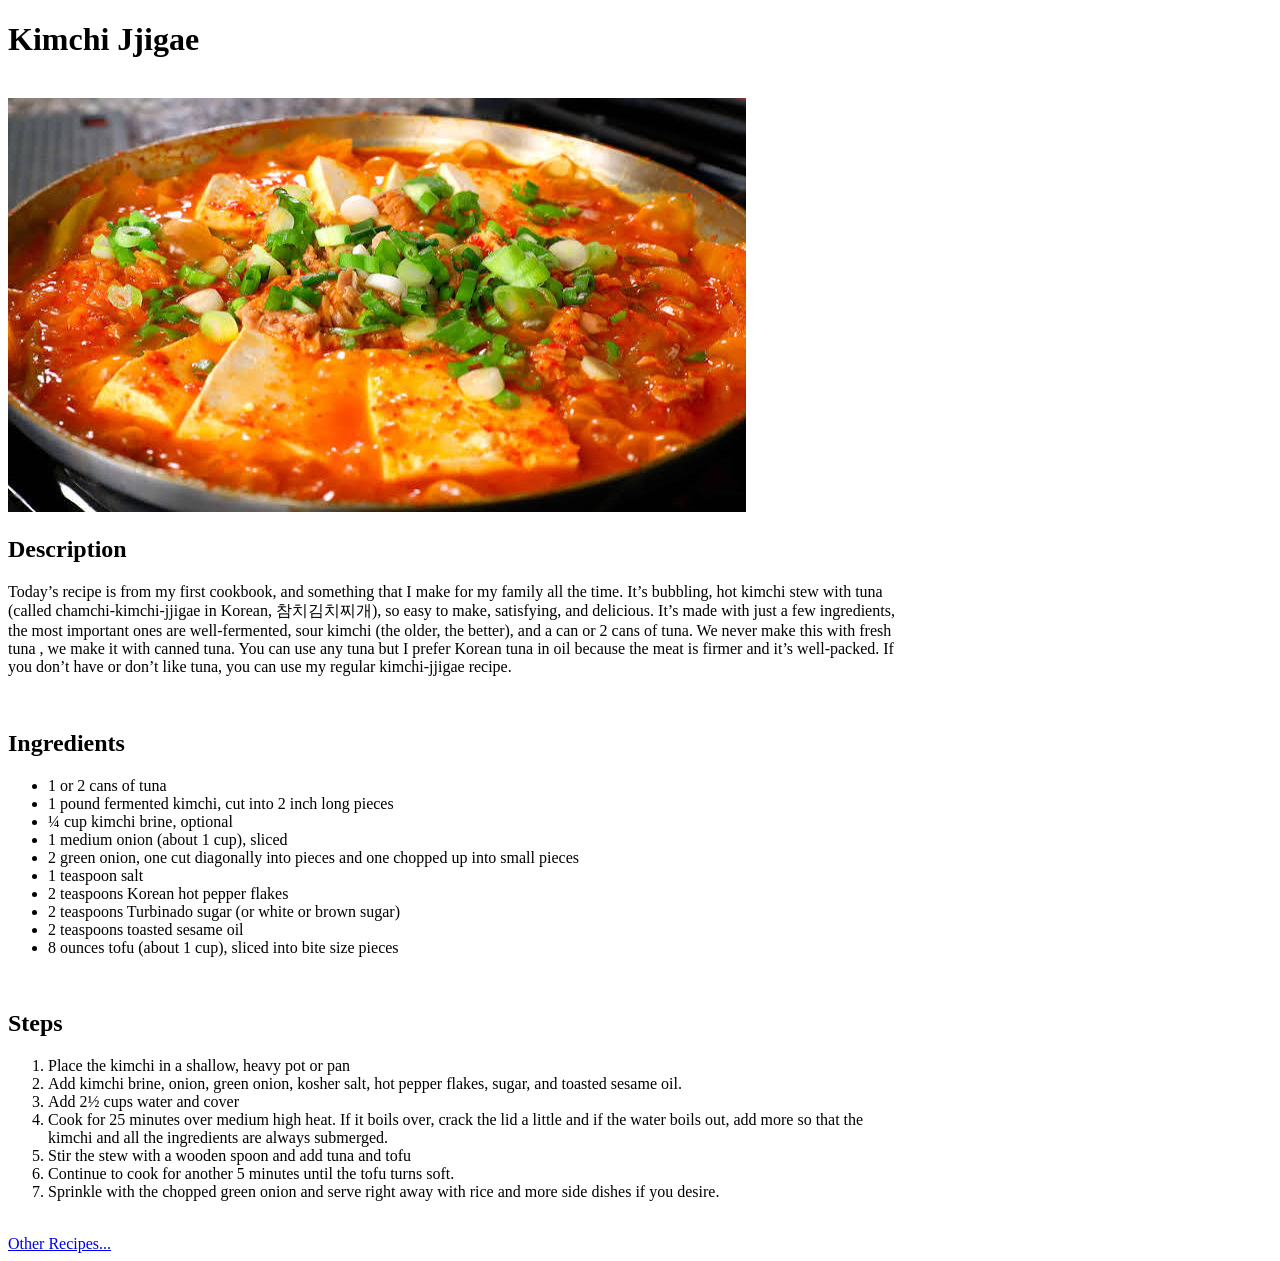
==== recipes/kimchi-jjigae.html @ 5a827d1f "added spaces in all recipes container" ====
<!DOCTYPE html>
<html lang="en">
<head>
  <meta charset="UTF-8">
  <meta name="viewport" content="width=device-width, initial-scale=1.0">
  <title>Kimchi JJigae</title>
</head>
<body>
  <h1>Kimchi Jjigae</h1>
  <br>
  <div style="max-width: 900px">
     <img src="../img/kimchi-jjigae.jpeg" alt="kimchi-jjigae image">
  <h2>Description</h2>
  <p>Today’s recipe is from my first cookbook, and something that I make for my family all the time. It’s bubbling, hot kimchi stew with tuna 
    (called chamchi-kimchi-jjigae in Korean, 참치김치찌개), so easy to make, satisfying, and delicious. It’s made with just a few ingredients,
     the most important ones are well-fermented, sour kimchi (the older, the better), and a can or 2 cans of tuna. We never make this with fresh tuna
     , we make it with canned tuna. You can use any tuna but I prefer Korean tuna in oil because the meat is firmer and it’s well-packed. If you
      don’t have or don’t like tuna, you can use my regular kimchi-jjigae recipe.
  </p>
  <br>
  <h2>Ingredients</h2>
  <ul>
    <li>1 or 2 cans of tuna</li>
    <li>1 pound fermented kimchi, cut into 2 inch long pieces</li>
    <li>¼ cup kimchi brine, optional</li>
    <li>1 medium onion (about 1 cup), sliced</li>
    <li>2 green onion, one cut diagonally into pieces and one chopped up into small pieces</li>
    <li>1 teaspoon salt</li>
    <li>2 teaspoons Korean hot pepper flakes</li>
    <li>2 teaspoons Turbinado sugar (or white or brown sugar)</li>
    <li>2 teaspoons toasted sesame oil</li>
    <li>8 ounces tofu (about 1 cup), sliced into bite size pieces</li>
  </ul>
  <br>
  <h2>Steps</h2>
  <ol>
    <li>Place the kimchi in a shallow, heavy pot or pan</li>
    <li>Add kimchi brine, onion, green onion, kosher salt, hot pepper flakes, sugar, and toasted sesame oil.</li>
    <li>Add 2½ cups water and cover</li>
    <li>Cook for 25 minutes over medium high heat. If it boils over, crack the lid a little and if the water boils out,
       add more so that the kimchi and all the ingredients are always submerged.</li>
    <li>Stir the stew with a wooden spoon and add tuna and tofu</li>
    <li>Continue to cook for another 5 minutes until the tofu turns soft.</li>
    <li>Sprinkle with the chopped green onion and serve right away with rice and more side dishes if you desire.</li>
  </ol>
  </div>
  <br>
  <a href="../index.html">Other Recipes...</a>
</body>
</html>
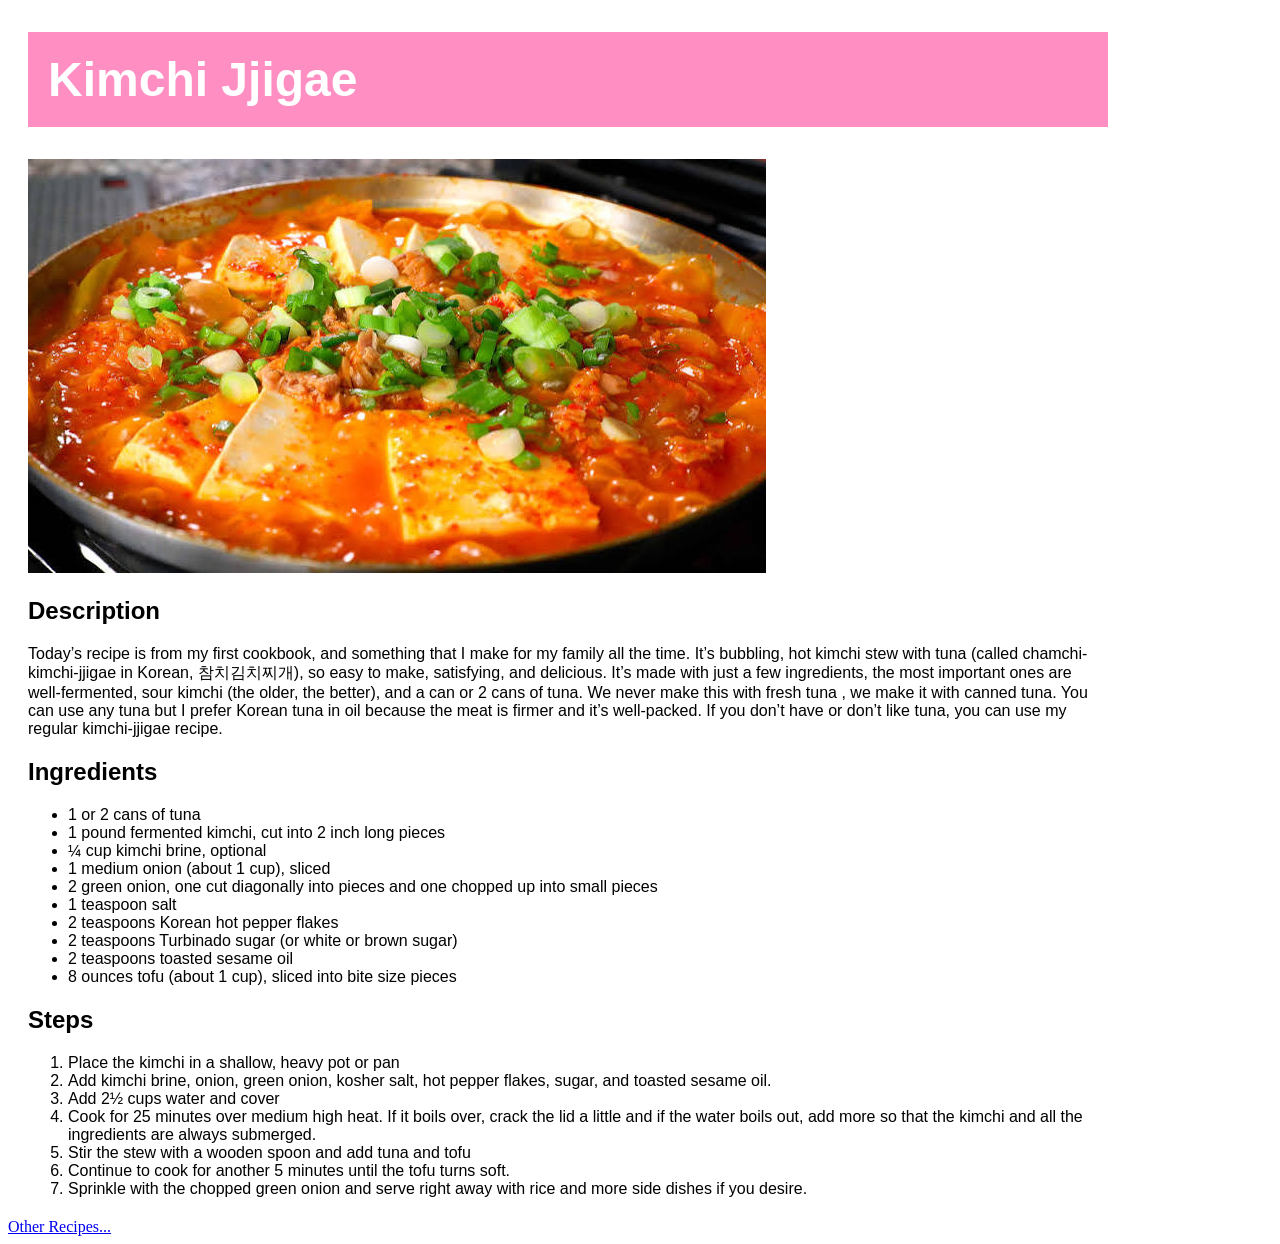
==== commit f6022812: "linked style.css to kimchi-jjigae.html and styled the header" ====
--- a/recipes/kimchi-jjigae.html
+++ b/recipes/kimchi-jjigae.html
@@ -1,15 +1,15 @@
 <!DOCTYPE html>
 <html lang="en">
 <head>
+  <link rel="stylesheet" href="../style.css">
   <meta charset="UTF-8">
   <meta name="viewport" content="width=device-width, initial-scale=1.0">
   <title>Kimchi JJigae</title>
 </head>
 <body>
-  <h1>Kimchi Jjigae</h1>
-  <br>
-  <div style="max-width: 900px">
-     <img src="../img/kimchi-jjigae.jpeg" alt="kimchi-jjigae image">
+  <div class="container">
+    <h1 class="header">Kimchi Jjigae</h1>
+    <img src="../img/kimchi-jjigae.jpeg" alt="kimchi-jjigae image">
   <h2>Description</h2>
   <p>Today’s recipe is from my first cookbook, and something that I make for my family all the time. It’s bubbling, hot kimchi stew with tuna 
     (called chamchi-kimchi-jjigae in Korean, 참치김치찌개), so easy to make, satisfying, and delicious. It’s made with just a few ingredients,
@@ -17,7 +17,6 @@
      , we make it with canned tuna. You can use any tuna but I prefer Korean tuna in oil because the meat is firmer and it’s well-packed. If you
       don’t have or don’t like tuna, you can use my regular kimchi-jjigae recipe.
   </p>
-  <br>
   <h2>Ingredients</h2>
   <ul>
     <li>1 or 2 cans of tuna</li>
@@ -31,7 +30,6 @@
     <li>2 teaspoons toasted sesame oil</li>
     <li>8 ounces tofu (about 1 cup), sliced into bite size pieces</li>
   </ul>
-  <br>
   <h2>Steps</h2>
   <ol>
     <li>Place the kimchi in a shallow, heavy pot or pan</li>
@@ -44,7 +42,7 @@
     <li>Sprinkle with the chopped green onion and serve right away with rice and more side dishes if you desire.</li>
   </ol>
   </div>
-  <br>
   <a href="../index.html">Other Recipes...</a>
+  </div>
 </body>
 </html>
--- a/style.css
+++ b/style.css
@@ -0,0 +1,29 @@
+.container{
+  width : 1080px;
+  margin : 20px;
+  font-family: 'Segoe UI', Tahoma, Geneva, Verdana, sans-serif;
+  box-sizing: border-box;
+}
+.header{
+  background-color: #ff8ec3;
+  color: white;
+  padding: 20px;
+  font-size: 48px;
+}
+.recipes-container{
+  border: 5px dashed  #ffd3f1;
+  padding: 10px;
+  box-sizing: border-box;
+  font-size: 24px;
+  color:black;
+}
+.icon-list{
+  list-style-image: url('img/sushi-icon.png');
+}
+
+a:visited{
+  color: #85bcbe;
+}
+a:hover{
+  background-color: #d2b7ff;
+}
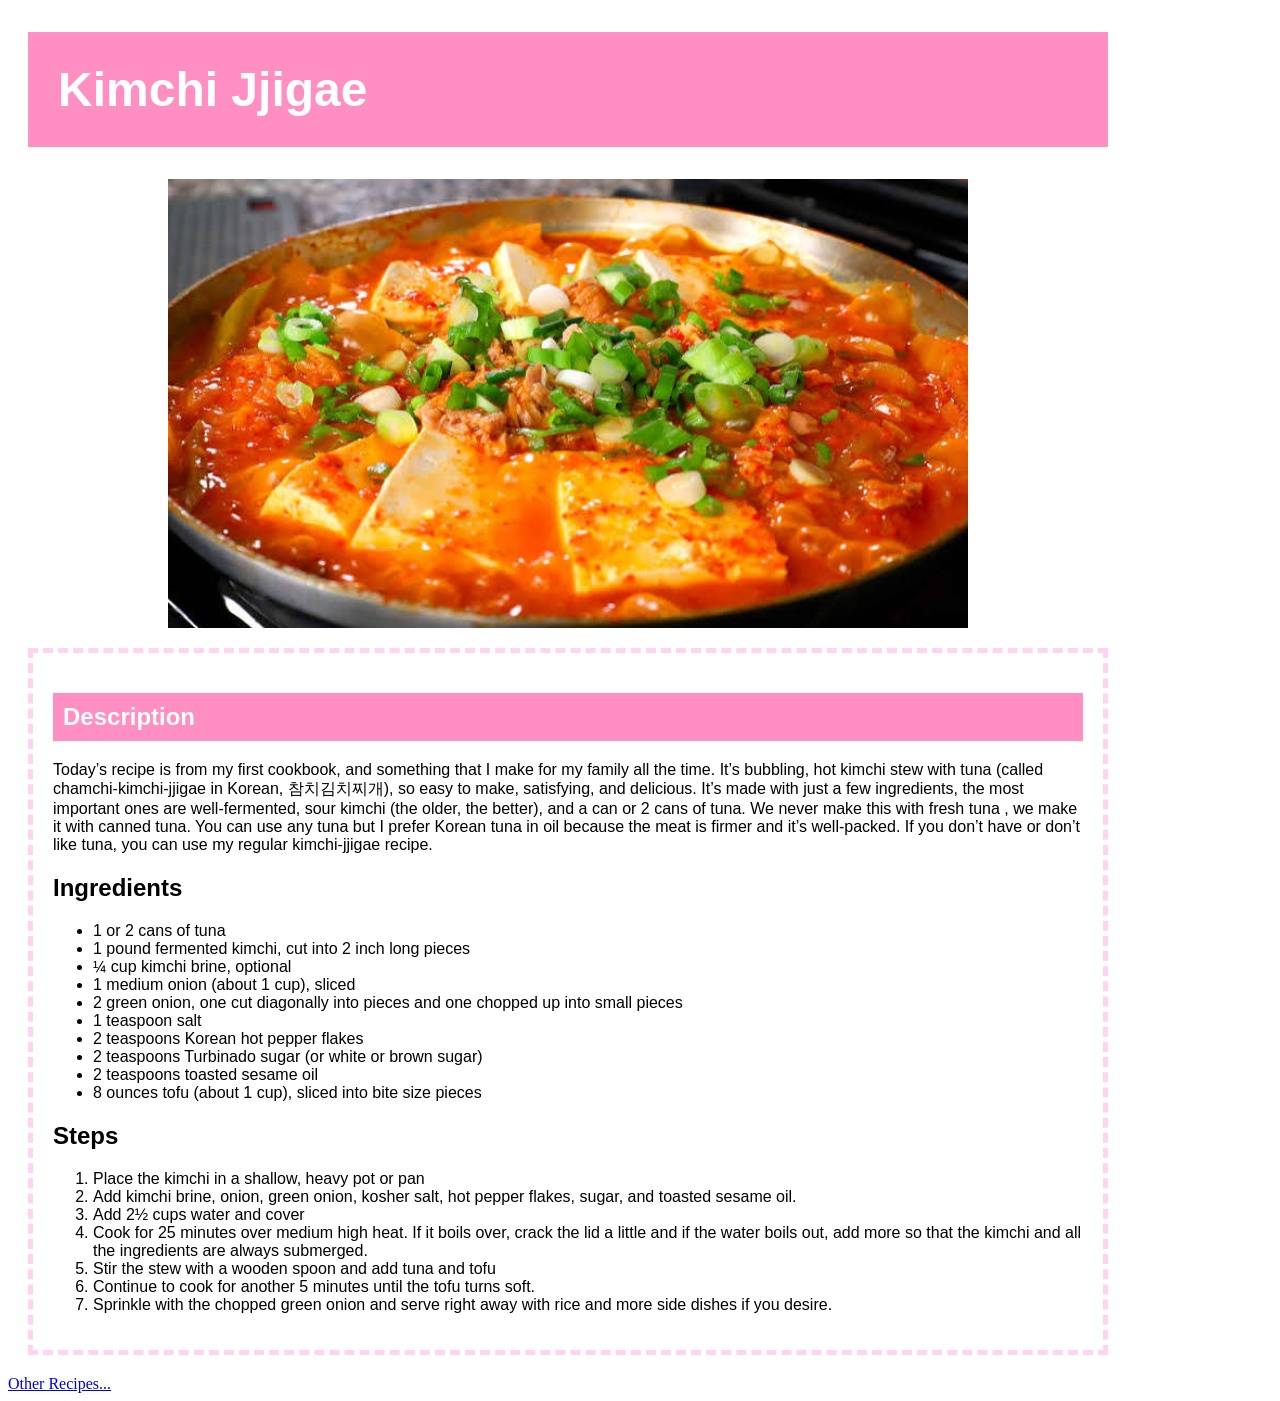
==== commit bd51d710: "added header, centered image, added main container and content container" ====
--- a/recipes/kimchi-jjigae.html
+++ b/recipes/kimchi-jjigae.html
@@ -4,13 +4,14 @@
   <link rel="stylesheet" href="../style.css">
   <meta charset="UTF-8">
   <meta name="viewport" content="width=device-width, initial-scale=1.0">
-  <title>Kimchi JJigae</title>
+  <title>Kimchi Jjigae</title>
 </head>
 <body>
   <div class="container">
     <h1 class="header">Kimchi Jjigae</h1>
-    <img src="../img/kimchi-jjigae.jpeg" alt="kimchi-jjigae image">
-  <h2>Description</h2>
+    <img class="recipe-images" src="../img/kimchi-jjigae.jpeg" alt="kimchi-jjigae image">
+  <div class="content-container">
+    <h2 class="smaller-header">Description</h2>
   <p>Today’s recipe is from my first cookbook, and something that I make for my family all the time. It’s bubbling, hot kimchi stew with tuna 
     (called chamchi-kimchi-jjigae in Korean, 참치김치찌개), so easy to make, satisfying, and delicious. It’s made with just a few ingredients,
      the most important ones are well-fermented, sour kimchi (the older, the better), and a can or 2 cans of tuna. We never make this with fresh tuna
@@ -42,6 +43,8 @@
     <li>Sprinkle with the chopped green onion and serve right away with rice and more side dishes if you desire.</li>
   </ol>
   </div>
+  </div>
+
   <a href="../index.html">Other Recipes...</a>
   </div>
 </body>
--- a/style.css
+++ b/style.css
@@ -4,21 +4,35 @@
   font-family: 'Segoe UI', Tahoma, Geneva, Verdana, sans-serif;
   box-sizing: border-box;
 }
+.header,.smaller-header{
+    background-color: #ff8ec3;
+  color: white;
+}
 .header{
-  background-color: #ff8ec3;
-  color: white;
-  padding: 20px;
+  padding: 30px;
   font-size: 48px;
 }
-.recipes-container{
+.smaller-header{
+  padding: 10px;
+  font-size: 24px;
+}
+
+.content-container{
   border: 5px dashed  #ffd3f1;
-  padding: 10px;
+  padding: 20px;
+  margin: 20px 0px 20px 0px;
   box-sizing: border-box;
+}
+.recipes-list{
+  list-style-image: url('img/sushi-icon.png');
   font-size: 24px;
   color:black;
 }
-.icon-list{
-  list-style-image: url('img/sushi-icon.png');
+
+.recipe-images{
+  width : 800px;
+  display: block;
+  margin: auto;
 }
 
 a:visited{
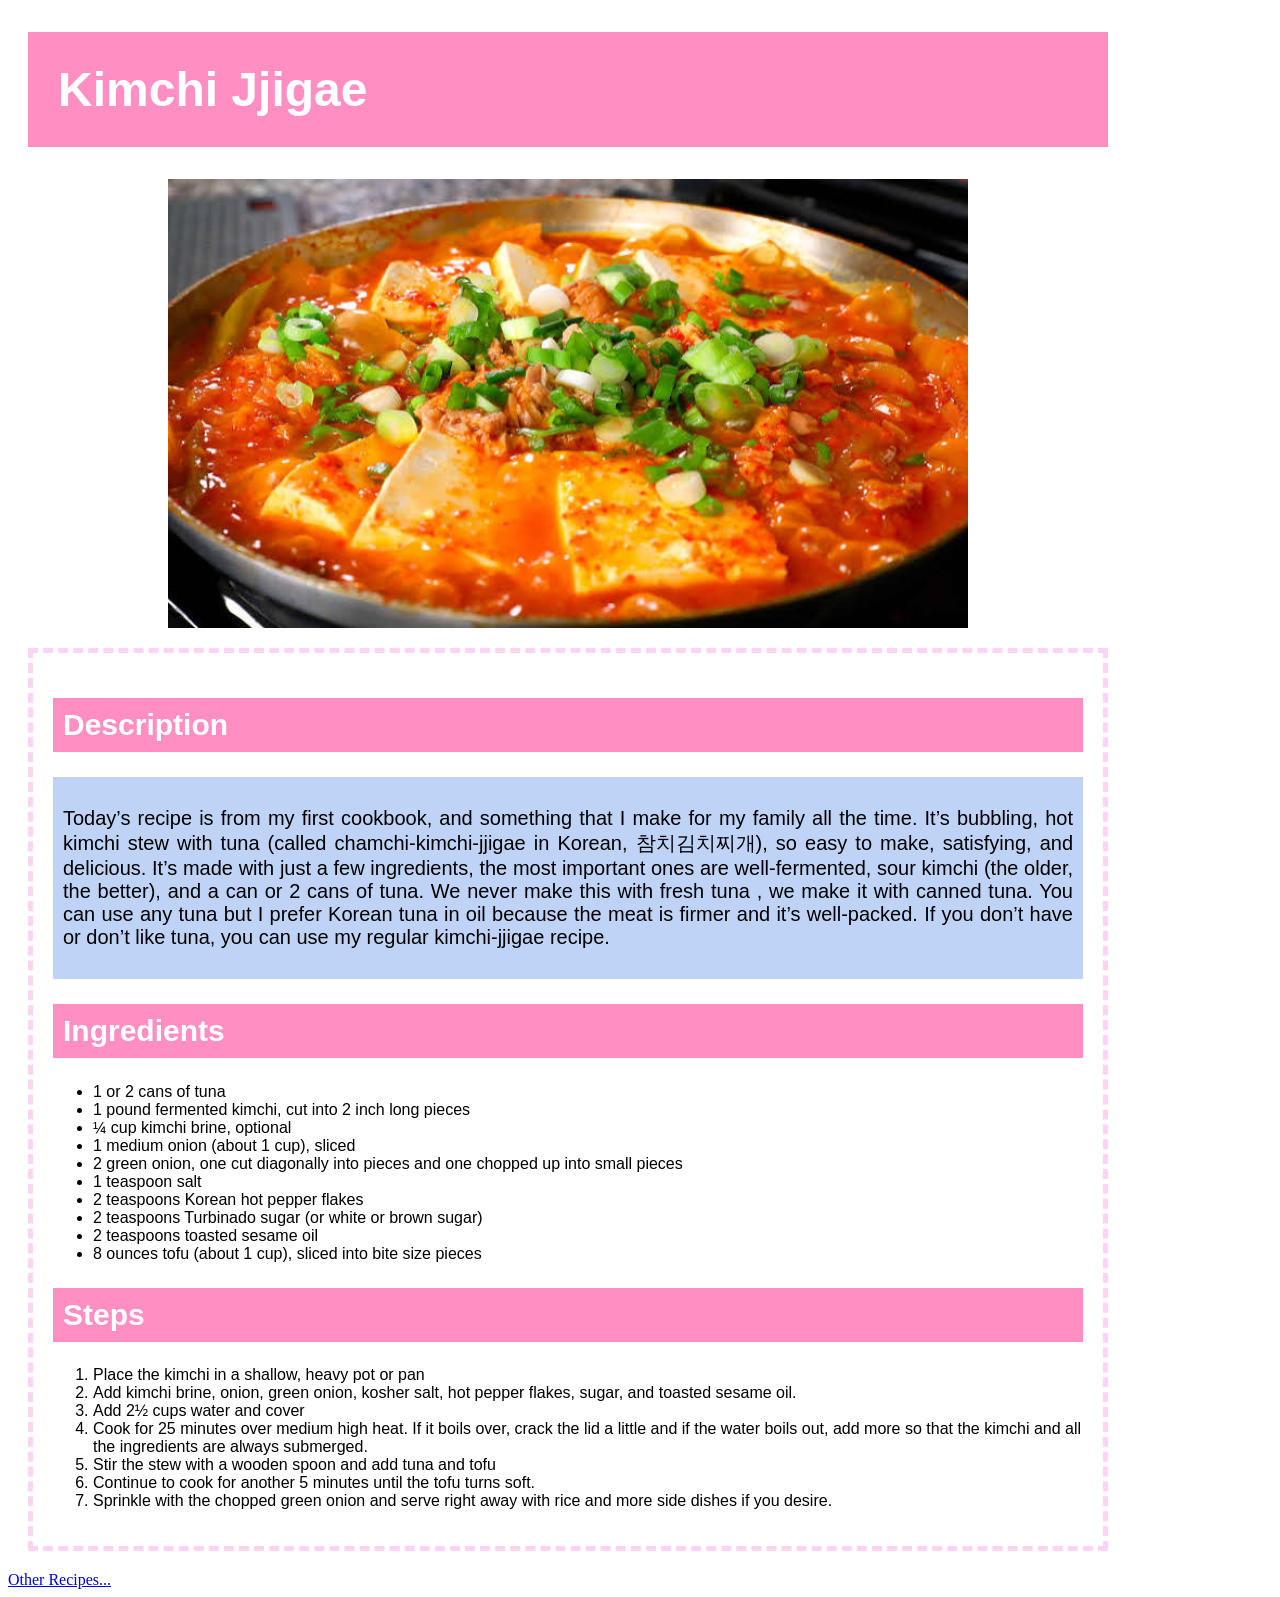
==== commit e3242fef: "added text container" ====
--- a/recipes/kimchi-jjigae.html
+++ b/recipes/kimchi-jjigae.html
@@ -12,13 +12,15 @@
     <img class="recipe-images" src="../img/kimchi-jjigae.jpeg" alt="kimchi-jjigae image">
   <div class="content-container">
     <h2 class="smaller-header">Description</h2>
-  <p>Today’s recipe is from my first cookbook, and something that I make for my family all the time. It’s bubbling, hot kimchi stew with tuna 
-    (called chamchi-kimchi-jjigae in Korean, 참치김치찌개), so easy to make, satisfying, and delicious. It’s made with just a few ingredients,
-     the most important ones are well-fermented, sour kimchi (the older, the better), and a can or 2 cans of tuna. We never make this with fresh tuna
-     , we make it with canned tuna. You can use any tuna but I prefer Korean tuna in oil because the meat is firmer and it’s well-packed. If you
+    <div class="text-container">
+      <p>Today’s recipe is from my first cookbook, and something that I make for my family all the time. It’s bubbling, hot kimchi stew with tuna 
+      (called chamchi-kimchi-jjigae in Korean, 참치김치찌개), so easy to make, satisfying, and delicious. It’s made with just a few ingredients,
+      the most important ones are well-fermented, sour kimchi (the older, the better), and a can or 2 cans of tuna. We never make this with fresh tuna
+      , we make it with canned tuna. You can use any tuna but I prefer Korean tuna in oil because the meat is firmer and it’s well-packed. If you
       don’t have or don’t like tuna, you can use my regular kimchi-jjigae recipe.
-  </p>
-  <h2>Ingredients</h2>
+    </p>
+    </div>
+  <h2 class="smaller-header">Ingredients</h2>
   <ul>
     <li>1 or 2 cans of tuna</li>
     <li>1 pound fermented kimchi, cut into 2 inch long pieces</li>
@@ -31,7 +33,7 @@
     <li>2 teaspoons toasted sesame oil</li>
     <li>8 ounces tofu (about 1 cup), sliced into bite size pieces</li>
   </ul>
-  <h2>Steps</h2>
+  <h2 class="smaller-header">Steps</h2>
   <ol>
     <li>Place the kimchi in a shallow, heavy pot or pan</li>
     <li>Add kimchi brine, onion, green onion, kosher salt, hot pepper flakes, sugar, and toasted sesame oil.</li>
@@ -44,7 +46,6 @@
   </ol>
   </div>
   </div>
-
   <a href="../index.html">Other Recipes...</a>
   </div>
 </body>
--- a/style.css
+++ b/style.css
@@ -5,7 +5,7 @@
   box-sizing: border-box;
 }
 .header,.smaller-header{
-    background-color: #ff8ec3;
+  background-color: #ff8ec3;
   color: white;
 }
 .header{
@@ -14,9 +14,8 @@
 }
 .smaller-header{
   padding: 10px;
-  font-size: 24px;
+  font-size: 30px;
 }
-
 .content-container{
   border: 5px dashed  #ffd3f1;
   padding: 20px;
@@ -28,13 +27,17 @@
   font-size: 24px;
   color:black;
 }
-
 .recipe-images{
   width : 800px;
   display: block;
   margin: auto;
 }
-
+.text-container{
+  background-color: #bfd3f7;
+  padding: 10px;
+  text-align: justify;
+  font-size: 20px;
+}
 a:visited{
   color: #85bcbe;
 }
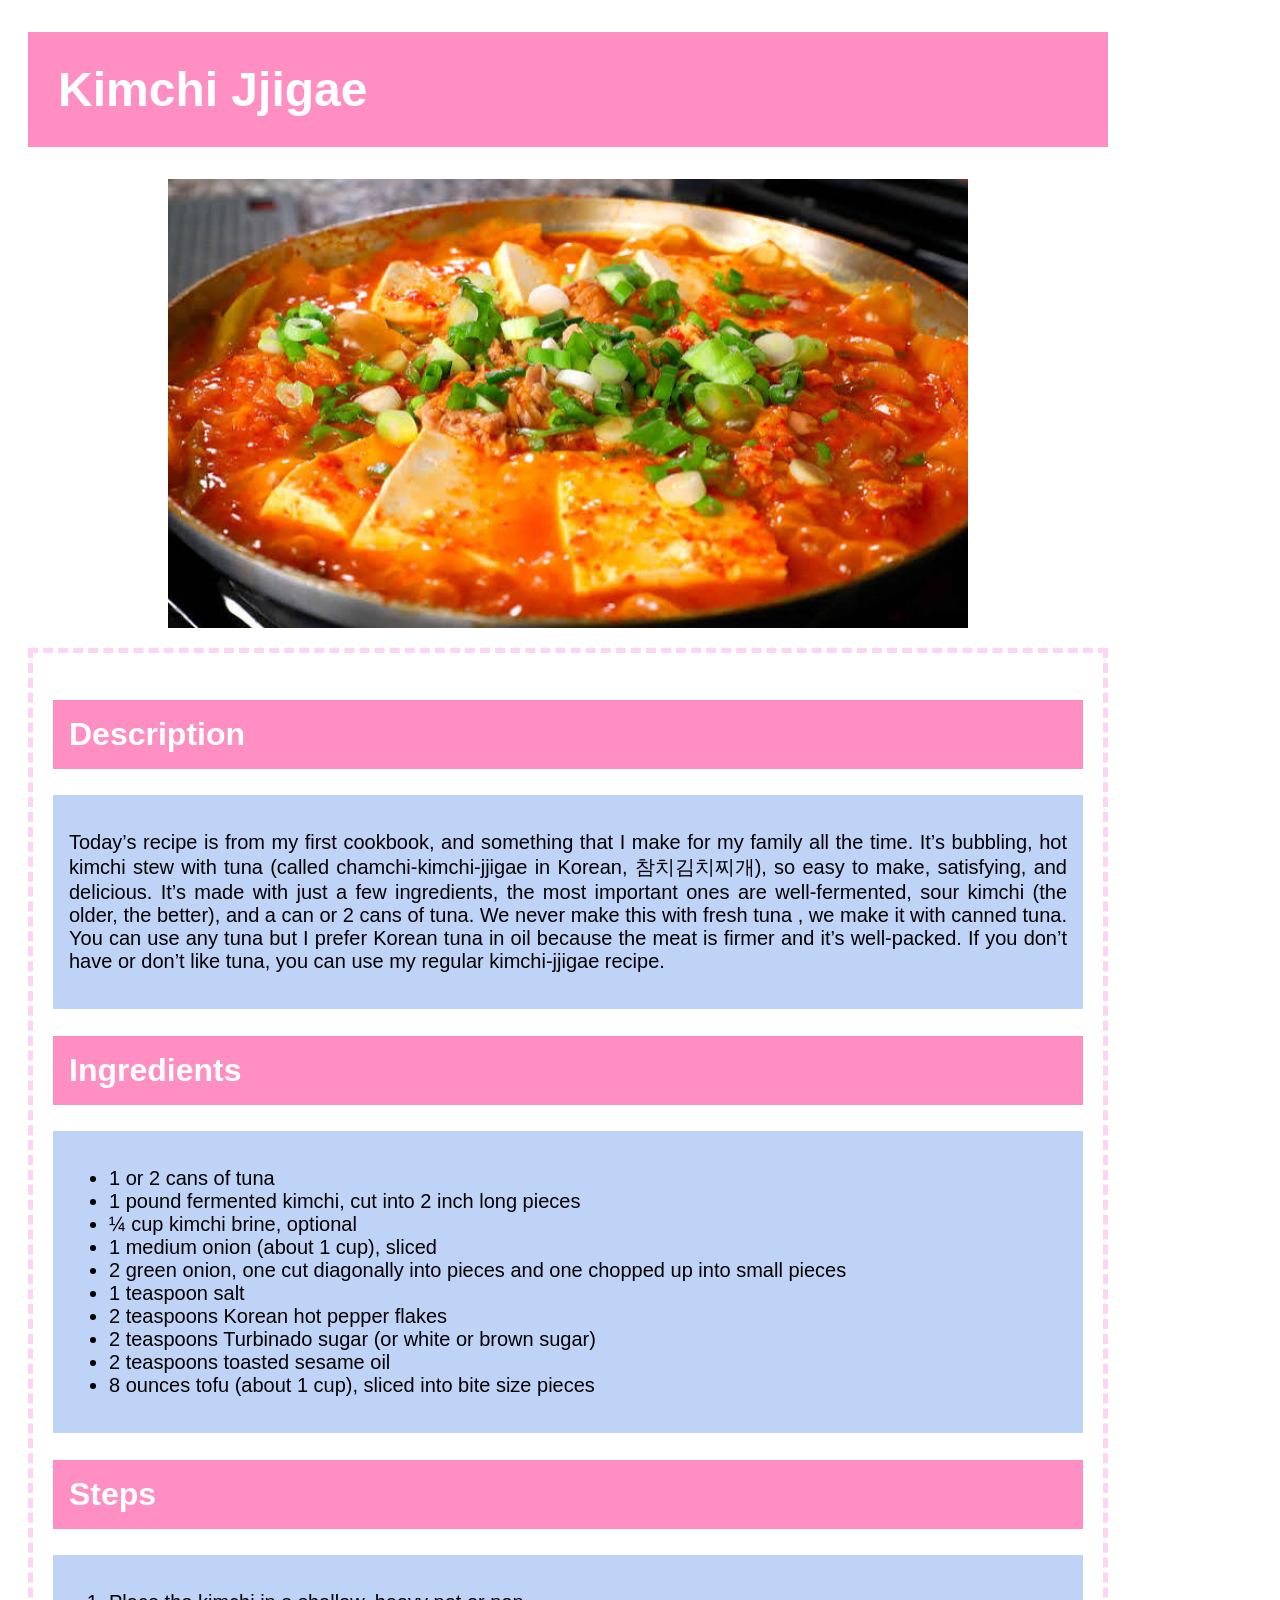
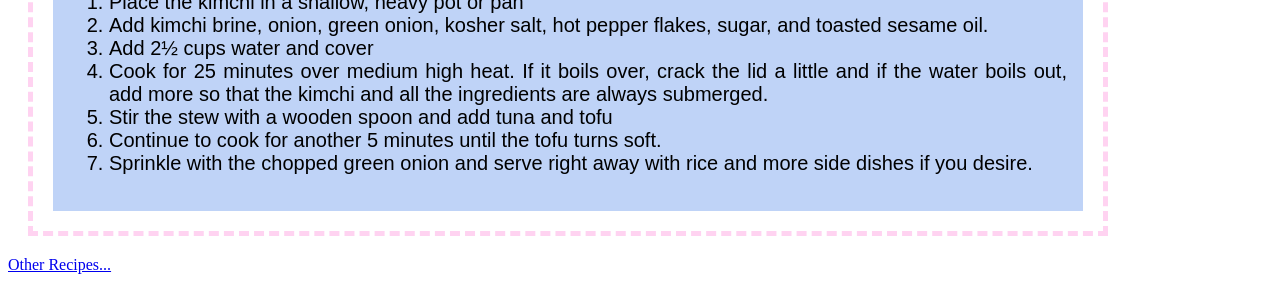
==== commit 288c14c7: "put description, ingredients, and steps into a container" ====
--- a/recipes/kimchi-jjigae.html
+++ b/recipes/kimchi-jjigae.html
@@ -21,29 +21,33 @@
     </p>
     </div>
   <h2 class="smaller-header">Ingredients</h2>
-  <ul>
-    <li>1 or 2 cans of tuna</li>
-    <li>1 pound fermented kimchi, cut into 2 inch long pieces</li>
-    <li>¼ cup kimchi brine, optional</li>
-    <li>1 medium onion (about 1 cup), sliced</li>
-    <li>2 green onion, one cut diagonally into pieces and one chopped up into small pieces</li>
-    <li>1 teaspoon salt</li>
-    <li>2 teaspoons Korean hot pepper flakes</li>
-    <li>2 teaspoons Turbinado sugar (or white or brown sugar)</li>
-    <li>2 teaspoons toasted sesame oil</li>
-    <li>8 ounces tofu (about 1 cup), sliced into bite size pieces</li>
+  <div class="text-container">
+    <ul>
+      <li>1 or 2 cans of tuna</li>
+      <li>1 pound fermented kimchi, cut into 2 inch long pieces</li>
+      <li>¼ cup kimchi brine, optional</li>
+      <li>1 medium onion (about 1 cup), sliced</li>
+      <li>2 green onion, one cut diagonally into pieces and one chopped up into small pieces</li>
+      <li>1 teaspoon salt</li>
+      <li>2 teaspoons Korean hot pepper flakes</li>
+      <li>2 teaspoons Turbinado sugar (or white or brown sugar)</li>
+      <li>2 teaspoons toasted sesame oil</li>
+      <li>8 ounces tofu (about 1 cup), sliced into bite size pieces</li>
   </ul>
+  </div>
   <h2 class="smaller-header">Steps</h2>
-  <ol>
-    <li>Place the kimchi in a shallow, heavy pot or pan</li>
-    <li>Add kimchi brine, onion, green onion, kosher salt, hot pepper flakes, sugar, and toasted sesame oil.</li>
-    <li>Add 2½ cups water and cover</li>
-    <li>Cook for 25 minutes over medium high heat. If it boils over, crack the lid a little and if the water boils out,
+  <div class="text-container">
+    <ol>
+      <li>Place the kimchi in a shallow, heavy pot or pan</li>
+      <li>Add kimchi brine, onion, green onion, kosher salt, hot pepper flakes, sugar, and toasted sesame oil.</li>
+      <li>Add 2½ cups water and cover</li>
+      <li>Cook for 25 minutes over medium high heat. If it boils over, crack the lid a little and if the water boils out,
        add more so that the kimchi and all the ingredients are always submerged.</li>
-    <li>Stir the stew with a wooden spoon and add tuna and tofu</li>
-    <li>Continue to cook for another 5 minutes until the tofu turns soft.</li>
-    <li>Sprinkle with the chopped green onion and serve right away with rice and more side dishes if you desire.</li>
-  </ol>
+      <li>Stir the stew with a wooden spoon and add tuna and tofu</li>
+      <li>Continue to cook for another 5 minutes until the tofu turns soft.</li>
+      <li>Sprinkle with the chopped green onion and serve right away with rice and more side dishes if you desire.</li>
+    </ol>
+  </div>
   </div>
   </div>
   <a href="../index.html">Other Recipes...</a>
--- a/style.css
+++ b/style.css
@@ -13,8 +13,8 @@
   font-size: 48px;
 }
 .smaller-header{
-  padding: 10px;
-  font-size: 30px;
+  padding: 16px;
+  font-size: 32px;
 }
 .content-container{
   border: 5px dashed  #ffd3f1;
@@ -34,7 +34,7 @@
 }
 .text-container{
   background-color: #bfd3f7;
-  padding: 10px;
+  padding: 16px;
   text-align: justify;
   font-size: 20px;
 }
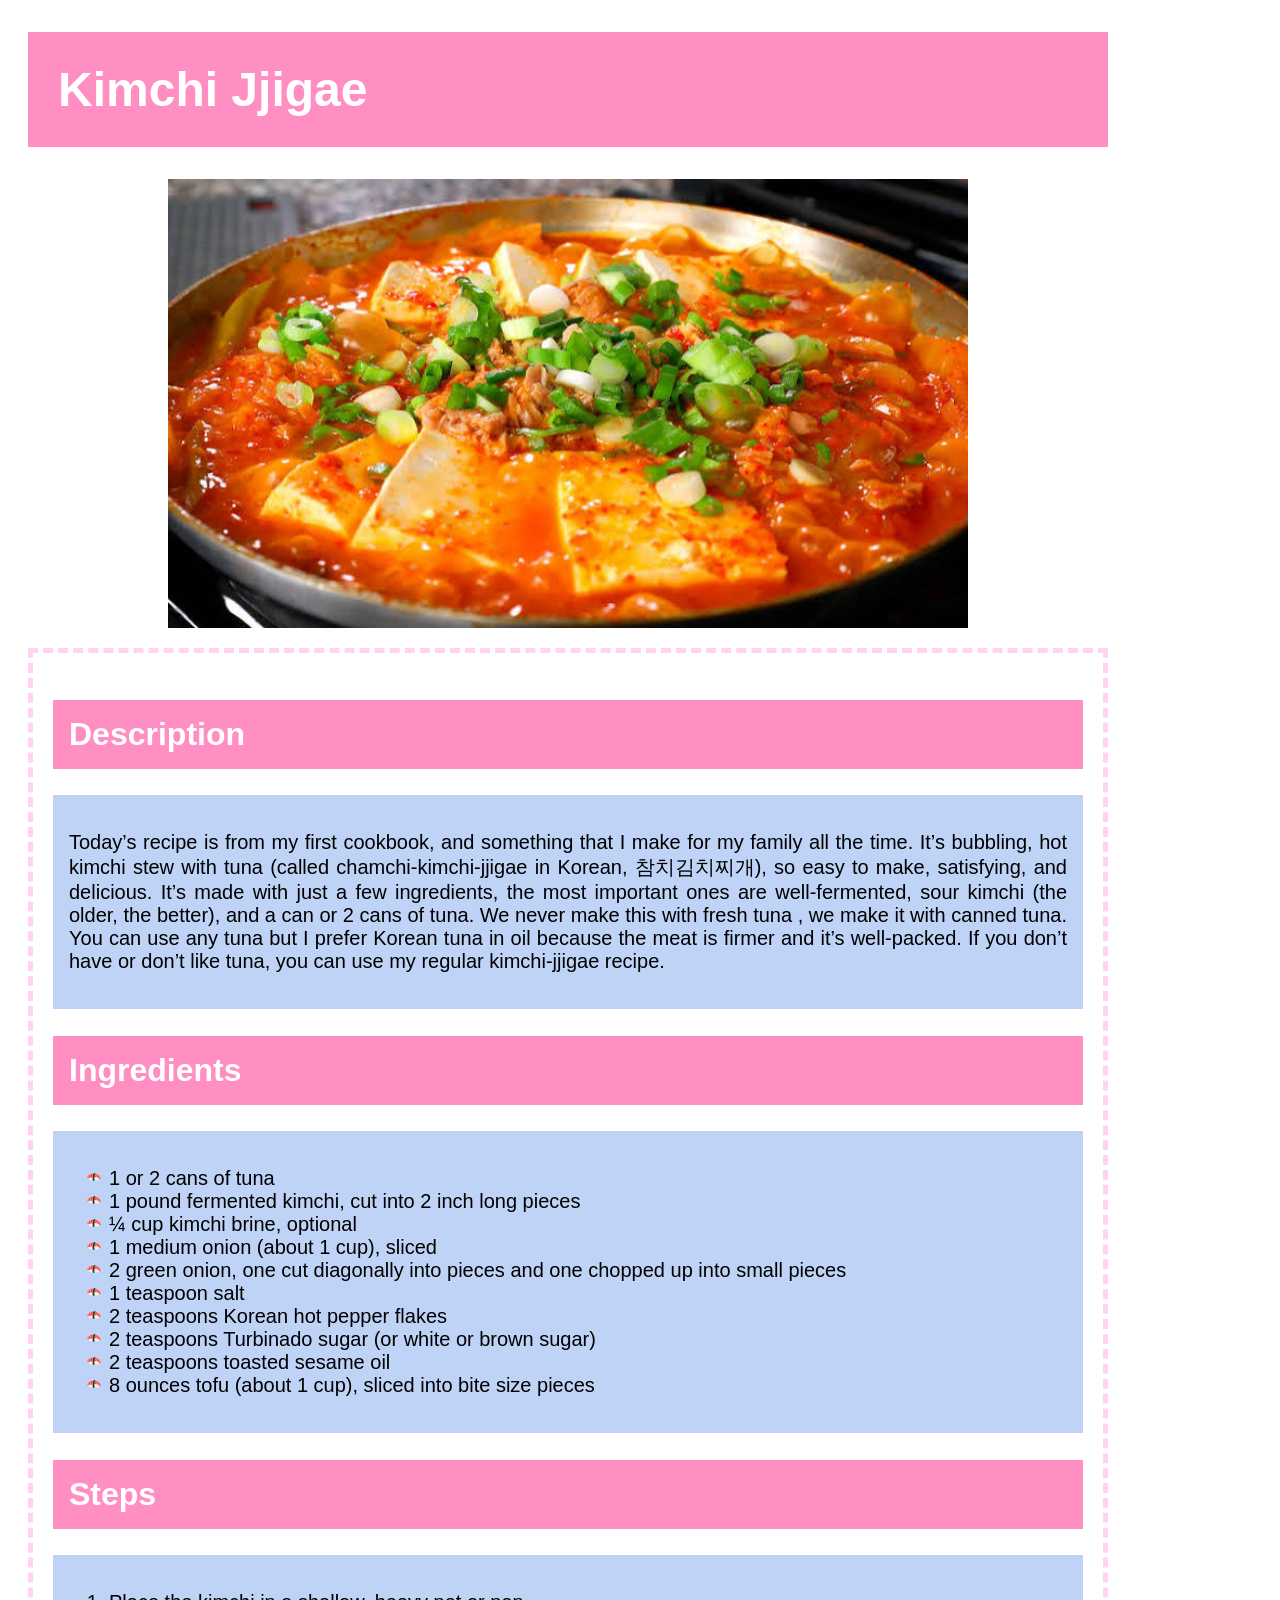
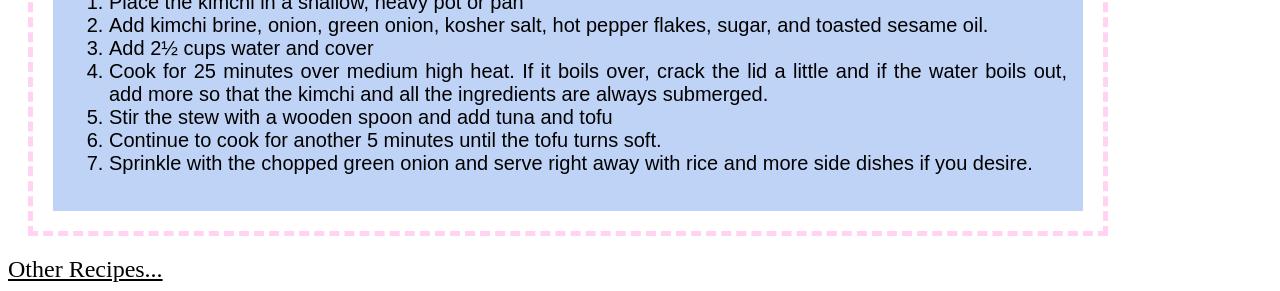
==== commit f706e3a1: "added sushi icon to ingredients list in kimchi-jjigae and changed class name for icons in index.html" ====
--- a/recipes/kimchi-jjigae.html
+++ b/recipes/kimchi-jjigae.html
@@ -22,7 +22,7 @@
     </div>
   <h2 class="smaller-header">Ingredients</h2>
   <div class="text-container">
-    <ul>
+    <ul class="list-icon">
       <li>1 or 2 cans of tuna</li>
       <li>1 pound fermented kimchi, cut into 2 inch long pieces</li>
       <li>¼ cup kimchi brine, optional</li>
--- a/style.css
+++ b/style.css
@@ -22,10 +22,8 @@
   margin: 20px 0px 20px 0px;
   box-sizing: border-box;
 }
-.recipes-list{
+.list-icon{
   list-style-image: url('img/sushi-icon.png');
-  font-size: 24px;
-  color:black;
 }
 .recipe-images{
   width : 800px;
@@ -38,6 +36,10 @@
   text-align: justify;
   font-size: 20px;
 }
+a{
+  font-size: 24px;
+  color:black;
+}
 a:visited{
   color: #85bcbe;
 }
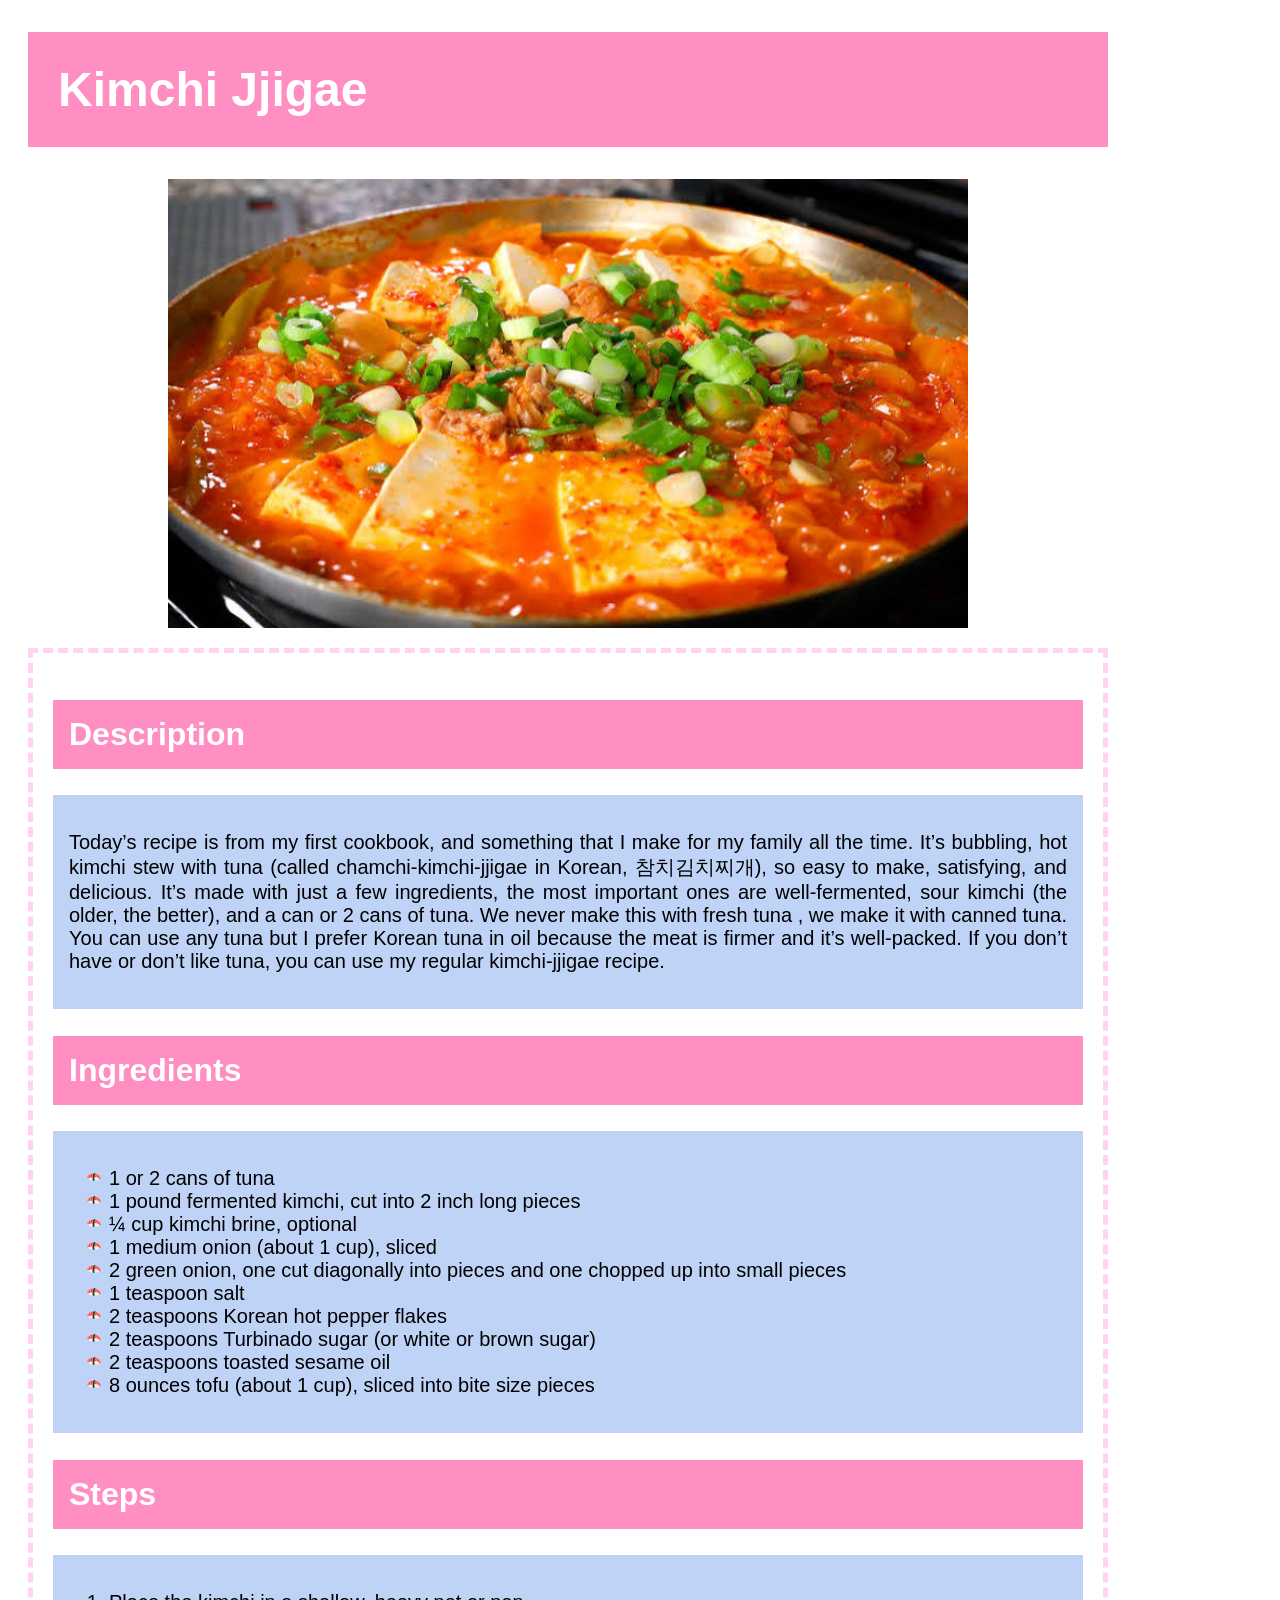
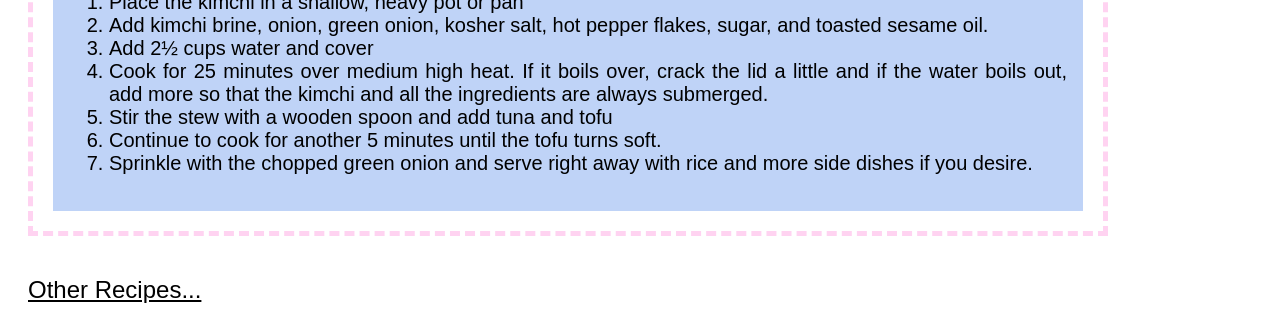
==== commit ad857e5b: "added margin to footer" ====
--- a/recipes/kimchi-jjigae.html
+++ b/recipes/kimchi-jjigae.html
@@ -10,47 +10,46 @@
   <div class="container">
     <h1 class="header">Kimchi Jjigae</h1>
     <img class="recipe-images" src="../img/kimchi-jjigae.jpeg" alt="kimchi-jjigae image">
-  <div class="content-container">
-    <h2 class="smaller-header">Description</h2>
-    <div class="text-container">
-      <p>Today’s recipe is from my first cookbook, and something that I make for my family all the time. It’s bubbling, hot kimchi stew with tuna 
-      (called chamchi-kimchi-jjigae in Korean, 참치김치찌개), so easy to make, satisfying, and delicious. It’s made with just a few ingredients,
-      the most important ones are well-fermented, sour kimchi (the older, the better), and a can or 2 cans of tuna. We never make this with fresh tuna
-      , we make it with canned tuna. You can use any tuna but I prefer Korean tuna in oil because the meat is firmer and it’s well-packed. If you
-      don’t have or don’t like tuna, you can use my regular kimchi-jjigae recipe.
-    </p>
+    <div class="content-container">
+      <h2 class="smaller-header">Description</h2>
+      <div class="text-container">
+        <p>Today’s recipe is from my first cookbook, and something that I make for my family all the time. It’s bubbling, hot kimchi stew with tuna 
+        (called chamchi-kimchi-jjigae in Korean, 참치김치찌개), so easy to make, satisfying, and delicious. It’s made with just a few ingredients,
+        the most important ones are well-fermented, sour kimchi (the older, the better), and a can or 2 cans of tuna. We never make this with fresh tuna
+        , we make it with canned tuna. You can use any tuna but I prefer Korean tuna in oil because the meat is firmer and it’s well-packed. If you
+        don’t have or don’t like tuna, you can use my regular kimchi-jjigae recipe.
+        </p>
+      </div>
+      <h2 class="smaller-header">Ingredients</h2>
+      <div class="text-container">
+        <ul class="list-icon">
+          <li>1 or 2 cans of tuna</li>
+          <li>1 pound fermented kimchi, cut into 2 inch long pieces</li>
+          <li>¼ cup kimchi brine, optional</li>
+          <li>1 medium onion (about 1 cup), sliced</li>
+          <li>2 green onion, one cut diagonally into pieces and one chopped up into small pieces</li>
+          <li>1 teaspoon salt</li>
+          <li>2 teaspoons Korean hot pepper flakes</li>
+          <li>2 teaspoons Turbinado sugar (or white or brown sugar)</li>
+          <li>2 teaspoons toasted sesame oil</li>
+          <li>8 ounces tofu (about 1 cup), sliced into bite size pieces</li>
+        </ul>
+      </div>
+      <h2 class="smaller-header">Steps</h2>
+      <div class="text-container">
+        <ol>
+        <li>Place the kimchi in a shallow, heavy pot or pan</li>
+        <li>Add kimchi brine, onion, green onion, kosher salt, hot pepper flakes, sugar, and toasted sesame oil.</li>
+        <li>Add 2½ cups water and cover</li>
+        <li>Cook for 25 minutes over medium high heat. If it boils over, crack the lid a little and if the water boils out,
+        add more so that the kimchi and all the ingredients are always submerged.</li>
+        <li>Stir the stew with a wooden spoon and add tuna and tofu</li>
+        <li>Continue to cook for another 5 minutes until the tofu turns soft.</li>
+        <li>Sprinkle with the chopped green onion and serve right away with rice and more side dishes if you desire.</li>
+        </ol>
+      </div>
     </div>
-  <h2 class="smaller-header">Ingredients</h2>
-  <div class="text-container">
-    <ul class="list-icon">
-      <li>1 or 2 cans of tuna</li>
-      <li>1 pound fermented kimchi, cut into 2 inch long pieces</li>
-      <li>¼ cup kimchi brine, optional</li>
-      <li>1 medium onion (about 1 cup), sliced</li>
-      <li>2 green onion, one cut diagonally into pieces and one chopped up into small pieces</li>
-      <li>1 teaspoon salt</li>
-      <li>2 teaspoons Korean hot pepper flakes</li>
-      <li>2 teaspoons Turbinado sugar (or white or brown sugar)</li>
-      <li>2 teaspoons toasted sesame oil</li>
-      <li>8 ounces tofu (about 1 cup), sliced into bite size pieces</li>
-  </ul>
-  </div>
-  <h2 class="smaller-header">Steps</h2>
-  <div class="text-container">
-    <ol>
-      <li>Place the kimchi in a shallow, heavy pot or pan</li>
-      <li>Add kimchi brine, onion, green onion, kosher salt, hot pepper flakes, sugar, and toasted sesame oil.</li>
-      <li>Add 2½ cups water and cover</li>
-      <li>Cook for 25 minutes over medium high heat. If it boils over, crack the lid a little and if the water boils out,
-       add more so that the kimchi and all the ingredients are always submerged.</li>
-      <li>Stir the stew with a wooden spoon and add tuna and tofu</li>
-      <li>Continue to cook for another 5 minutes until the tofu turns soft.</li>
-      <li>Sprinkle with the chopped green onion and serve right away with rice and more side dishes if you desire.</li>
-    </ol>
-  </div>
-  </div>
-  </div>
-  <a href="../index.html">Other Recipes...</a>
+    <a class="footer" href="../index.html">Other Recipes...</a>
   </div>
 </body>
 </html>
--- a/style.css
+++ b/style.css
@@ -36,6 +36,10 @@
   text-align: justify;
   font-size: 20px;
 }
+.footer{
+  display: block;
+  margin-top:40px;
+}
 a{
   font-size: 24px;
   color:black;
